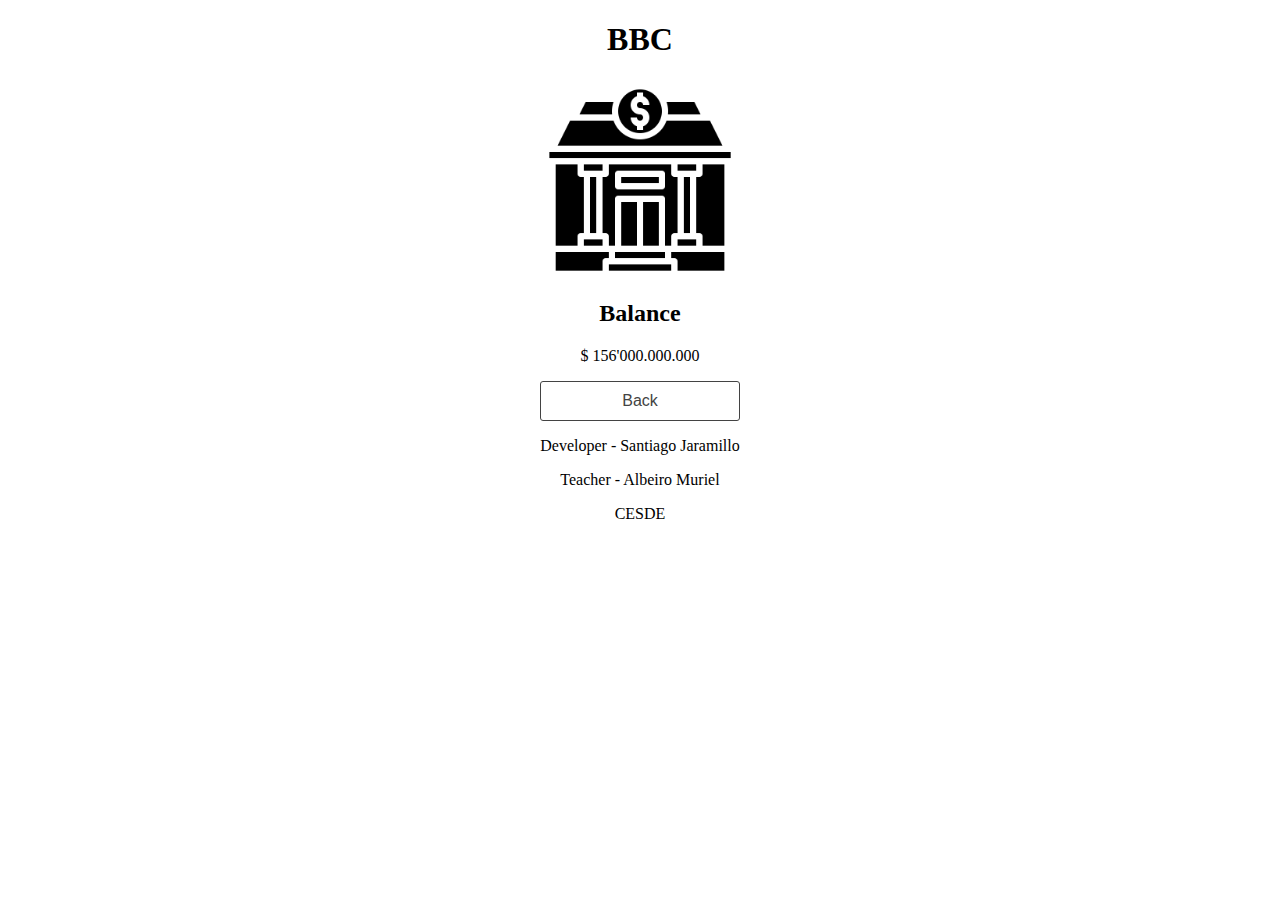
==== balance.html @ 761c90cd "updated 3" ====
<!DOCTYPE html>
<html lang="en">
  <head>
    <meta charset="UTF-8" />
    <meta http-equiv="X-UA-Compatible" content="IE=edge" />
    <meta name="viewport" content="width=device-width, initial-scale=1.0" />
    <link rel="stylesheet" href="/css/balance.css" />
    <title>Balance</title>
  </head>
  <body>
    <header>
      <h1>BBC</h1>

      <div class="img">
        <img src="../utilities/bank.png" alt="logo" class="logo" />
      </div>
    </header>

    <main>
      <section>
        <h2>Balance</h2>

        <p>$ 156'000.000.000</p>
      </section>

      <section class="button">
        <input type="button" value="Back" />
      </section>
    </main>

    <footer>
      <p>Developer - Santiago Jaramillo</p>
      <p>Teacher - Albeiro Muriel</p>
      <p>CESDE</p>
    </footer>
  </body>
</html>
---- css/balance.css ----
/* *{
    padding: 0;
    margin: 0;
    -webkit-box-sizing: border-box;
    -moz-box-sizing: border-box;
    box-sizing: border-box;
} */

h1{
    text-align: center;
}


.img{
    display: flex;
    justify-content: center;
}

.logo{
    width: 200px;
    height: 200px;
}

section h2,
section p{
    text-align: center;
}

.button{
    display: flex;
}

input[type="button"]{
    width: 200px;
    margin: 0 auto;
    background: none;
    border: 1px solid #434343;
    color: #434343;
    padding: 10px;
    cursor: pointer;
    font-size: 16px;
    border-radius: 3px;
}

section input[type="button"]:hover{
    background: #434343;
    color: #fff;
}



footer{
    text-align: center;
}
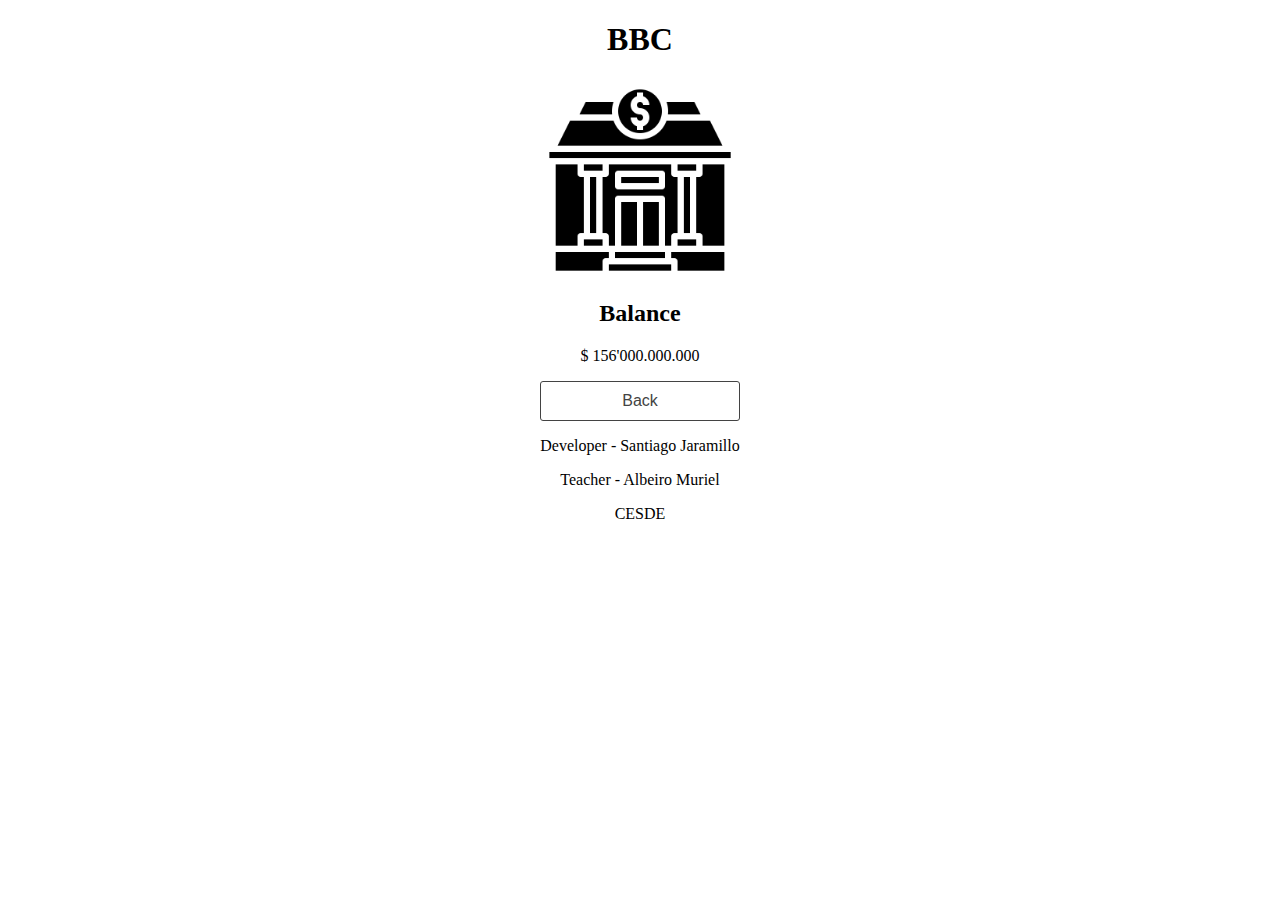
==== commit e32f8a9c: "updated 5" ====
--- a/balance.html
+++ b/balance.html
@@ -4,7 +4,7 @@
     <meta charset="UTF-8" />
     <meta http-equiv="X-UA-Compatible" content="IE=edge" />
     <meta name="viewport" content="width=device-width, initial-scale=1.0" />
-    <link rel="stylesheet" href="/css/balance.css" />
+    <link rel="stylesheet" href="css/balance.css" />
     <title>Balance</title>
   </head>
   <body>
@@ -12,7 +12,7 @@
       <h1>BBC</h1>
 
       <div class="img">
-        <img src="../utilities/bank.png" alt="logo" class="logo" />
+        <img src="utilities/bank.png" alt="logo" class="logo" />
       </div>
     </header>
 
